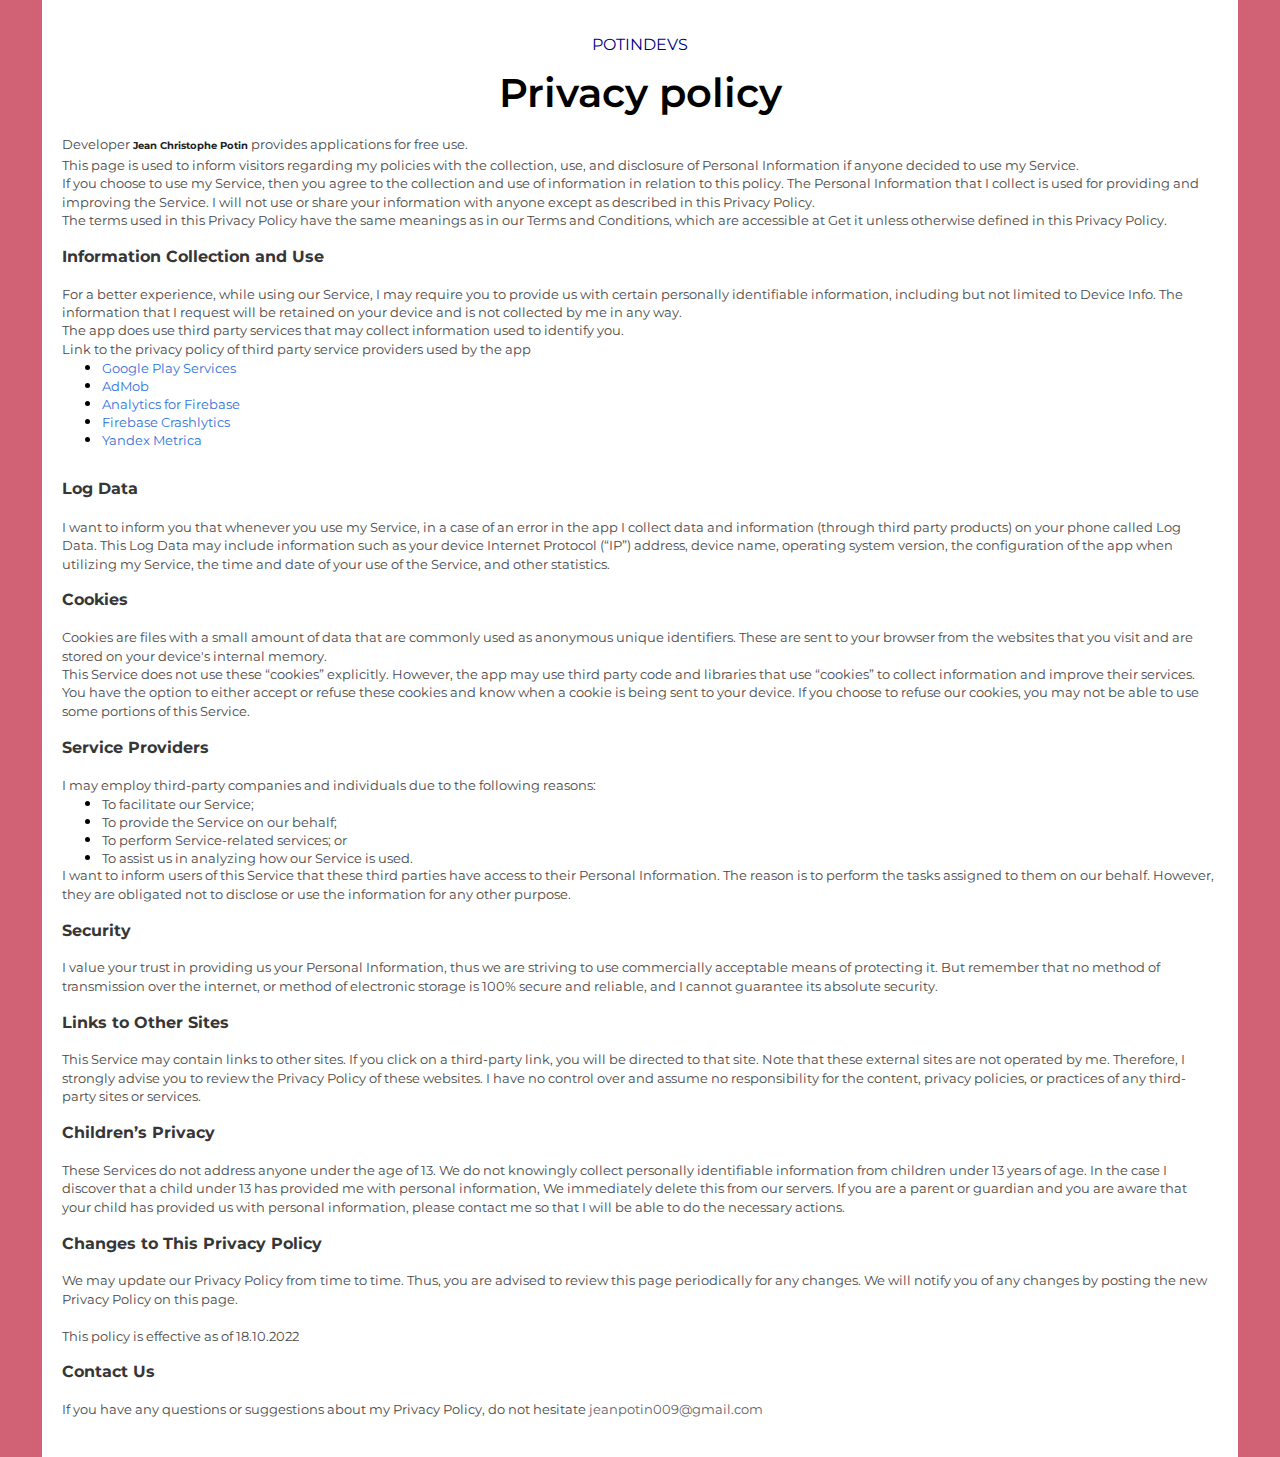
==== privacy.html @ df70c876 "git init" ====
<!DOCTYPE html>
<html>
<head>
  <meta http-equiv="content-type" content="text/html; charset=utf-8"/>
  <title>Privacy Policy</title>
  <link rel="preconnect" href="https://fonts.googleapis.com">
  <link rel="preconnect" href="https://fonts.gstatic.com" crossorigin>
  <link href="https://fonts.googleapis.com/css2?family=Montserrat:wght@100;300;400;500;600;700;800&display=swap" rel="stylesheet">
  <meta name="viewport" content="width=device-width, initial-scale=1.0">
  <style type="text/css">
    @page { size: 8.27in 11.69in; margin: 1in }
    p { line-height: 115%; text-align: left; orphans: 2; widows: 2; margin-bottom: 0.1in; direction: ltr; background: transparent }
    a:link { color: #000080; so-language: zxx; text-decoration: underline }
  </style>
  <link rel="stylesheet" href="./assets/privacy.css">
</head>
<body lang="ru-RU" link="#000080" vlink="#800000" dir="ltr"><p style="margin-bottom: 0in">
<div class="wrapper">
  <header>
    <a href="./index.html"><span>POTINDEVS</span></a>

  </header>
  <div style="margin: 0 auto; margin-top:1rem;font-size: 30pt; display: flex; justify-content: center"><span style="text-align: center ;background: #f5f5f5;font-weight: 600">Privacy
policy</span></div></p>
  <div class="text">
    <p style="margin-bottom: 0in"><br/>

    </p>
    <p style="margin-bottom: 0in; border: none; padding: 0in; background: #ffffff">
    <span style="color: #4a4a4a; "><span style="font-family: Roboto, serif; "><span
            style="font-size: 12pt; font-size: small; ">Developer</span></span></span><span style="color: #202124; "><span
            style="font-family: Roboto, serif; "><span style="font-size: 10pt; font-size: x-small; "><b><span style="background: #f5f5f5"> Jean Christophe Potin  </span></b></span></span></span><span style="color: #4a4a4a; "><span style="font-family: Roboto, serif; "><span
            style="font-size: 12pt; font-size: small; "><span style="background: #f5f5f5">
provides applications for free use.</span></span></span></span></p>
    <p style="margin-bottom: 0in; border: none; padding: 0in; background: #ffffff">
    <span style="color: #4a4a4a; "><span style="font-family: Roboto, serif; "><span
            style="font-size: 12pt; font-size: small; "><span style="background: #f5f5f5">This
page is used to inform visitors regarding my policies with the
collection, use, and disclosure of Personal Information if anyone
decided to use my Service.</span></span></span></span></p>
    <p style="margin-bottom: 0in; border: none; padding: 0in; background: #ffffff">
    <span style="color: #4a4a4a; "><span style="font-family: Roboto, serif; "><span
            style="font-size: 12pt; font-size: small; "><span style="background: #f5f5f5">If
you choose to use my Service, then you agree to the collection and
use of information in relation to this policy. The Personal
Information that I collect is used for providing and improving the
Service. I will not use or share your information with anyone except
as described in this Privacy Policy.</span></span></span></span></p>
    <p style="margin-bottom: 0in; border: none; padding: 0in; background: #ffffff">
    <span style="color: #4a4a4a; "><span style="font-family: Roboto, serif; "><span
            style="font-size: 12pt; font-size: small; "><span style="background: #f5f5f5">The
terms used in this Privacy Policy have the same meanings as in our
Terms and Conditions, which are accessible at Get it unless
otherwise defined in this Privacy Policy.</span></span></span></span></p>
    <p style="margin-bottom: 0in; border: none; padding: 0in; background: #ffffff">
      <br/>

    </p>
    <p style="margin-bottom: 0in; border: none; padding: 0in; background: #ffffff">
    <span style="color: #363636; "><span style="font-family: Roboto, serif; "><span
            style="margin: 10px 0 1rem 0;font-size: 12pt; font-size: medium; "><b><span style="background: #f5f5f5">Information
Collection and Use </span></b></span></span></span></p>
    <p style="margin-bottom: 0in; border: none; padding: 0in; background: #ffffff">
      <br>
      <span style="color: #4a4a4a; "><span style="font-family: Roboto, serif; "><span
              style="font-size: 12pt; font-size: small; "><span style="background: #f5f5f5">For
a better experience, while using our Service, I may require you to
provide us with certain personally identifiable information, including but not limited to
Device Info. The
information that I request will be retained on your device and is not
collected by me in any way.</span></span></span></span></p>
    <p style="margin-bottom: 0in; border: none; padding: 0in; background: #ffffff">
    <span style="color: #4a4a4a; "><span style="font-family: Roboto, serif; "><span
            style="font-size: 12pt; font-size: small; "><span style="background: #f5f5f5">The
app does use third party services that may collect information used
to identify you.</span></span></span></span></p>
    <p style="margin-bottom: 0in; border: none; padding: 0in; background: #ffffff">
    <span style="color: #4a4a4a; "><span style="font-family: Roboto, serif; "><span
            style="font-size: 12pt; font-size: small; "><span style="background: #f5f5f5">Link
to the privacy policy of third party service providers used by the app</span></span></span></span></p>
    <ul>
      <li><p style="line-height: 100%; margin-right: 0.11in; margin-top: 0.11in; margin-bottom: 0in; border: none; padding: 0in">
        <a href="https://www.google.com/policies/privacy/"><span style="color: #3273dc; "><span
                style="font-family: Roboto, serif; "><span style="font-size: 12pt; font-size: small; "><span style="background: #f5f5f5">Google
	Play Services</span></span></span></span></a></p>
      <li><p style="line-height: 100%; margin-right: 0.11in; margin-bottom: 0in; border: none; padding: 0in">
        <a href="https://support.google.com/admob/answer/6128543?hl=en"><span style="color: #3273dc; "><span
                style="font-family: Roboto, serif; "><span style="font-size: 12pt; font-size: small; "><span style="background: #f5f5f5">AdMob</span></span></span></span></a></p>
        <li><p style="line-height: 100%; margin-right: 0.11in; margin-bottom: 0.11in; border: none; padding: 0in">
            <a href="https://firebase.google.com/support/privacy/"><span style="color: #3273dc; "><span
                    style="font-family: Roboto, serif; "><span style="font-size: 12pt; font-size: small; "><span style="background: #f5f5f5">Analytics for Firebase</span></span></span></span></a></p>
      <li><p style="line-height: 100%; margin-right: 0.11in; margin-bottom: 0.11in; border: none; padding: 0in">
        <a href="https://firebase.google.com/support/privacy/"><span style="color: #3273dc; "><span
                style="font-family: Roboto, serif; "><span style="font-size: 12pt; font-size: small; "><span style="background: #f5f5f5">Firebase
	Crashlytics</span></span></span></span></a></p>
        <li><p style="line-height: 100%; margin-right: 0.11in; margin-bottom: 0.11in; border: none; padding: 0in">
            <a href="https://firebase.google.com/support/privacy/"><span style="color: #3273dc; "><span
                    style="font-family: Roboto, serif; "><span style="font-size: 12pt; font-size: small; "><span style="background: #f5f5f5">Yandex Metrica</span></span></span></span></a></p>
    </ul>
    <p style="line-height: 100%; margin-right: 0.11in; margin-top: 0.11in; margin-bottom: 0.11in; border: none; padding: 0in">
      <br/>
      <br/>

    </p>
    <p style="margin-bottom: 0in; border: none; padding: 0in; background: #ffffff">
    <span style="color: #363636; "><span style="font-family: Roboto, serif; "><span
            style="font-size: 12pt; font-size: medium; "><b><span style="background: #f5f5f5">Log
Data</span></b></span></span></span></p>
    <br>
    <p style="margin-bottom: 0in; border: none; padding: 0in; background: #ffffff">
    <span style="color: #4a4a4a; "><span style="font-family: Roboto, serif; "><span
            style="font-size: 12pt; font-size: small; "><span style="background: #f5f5f5">I
want to inform you that whenever you use my Service, in a case of an
error in the app I collect data and information (through third party
products) on your phone called Log Data. This Log Data may include
information such as your device Internet Protocol (“IP”) address,
device name, operating system version, the configuration of the app
when utilizing my Service, the time and date of your use of the
Service, and other statistics.</span></span></span></span></p>
    <p style="margin-bottom: 0in; border: none; padding: 0in; background: #ffffff">   <br>
      <span style="color: #363636; "><span style="font-family: Roboto, serif; "><span
              style="font-size: 12pt; font-size: medium; "><b><span style="background: #f5f5f5">Cookies</span></b></span></span></span></p>
    <p style="margin-bottom: 0in; border: none; padding: 0in; background: #ffffff">   <br>
      <span style="color: #4a4a4a; "><span style="font-family: Roboto, serif; "><span
              style="font-size: 12pt; font-size: small; "><span style="background: #f5f5f5">Cookies
are files with a small amount of data that are commonly used as
anonymous unique identifiers. These are sent to your browser from the
websites that you visit and are stored on your device's internal
memory.</span></span></span></span></p>
    <p style="margin-bottom: 0in; border: none; padding: 0in; background: #ffffff">
    <span style="color: #4a4a4a; "><span style="font-family: Roboto, serif; "><span
            style="font-size: 12pt; font-size: small; "><span style="background: #f5f5f5">This
Service does not use these “cookies” explicitly. However, the app
may use third party code and libraries that use “cookies” to
collect information and improve their services. You have the option
to either accept or refuse these cookies and know when a cookie is
being sent to your device. If you choose to refuse our cookies, you
may not be able to use some portions of this Service.</span></span></span></span></p>
    <p style="margin-bottom: 0in; border: none; padding: 0in; background: #ffffff">
      <br>
      <span style="color: #363636; "><span style="font-family: Roboto, serif; "><span
              style="font-size: 12pt; font-size: medium; "><b><span style="background: #f5f5f5">Service
Providers</span></b></span></span></span></p>
    <br>
    <p style="margin-bottom: 0in; border: none; padding: 0in; background: #ffffff">
    <span style="color: #4a4a4a; "><span style="font-family: Roboto, serif; "><span
            style="font-size: 12pt; font-size: small; "><span style="background: #f5f5f5">I
may employ third-party companies and individuals due to the following
reasons:</span></span></span></span></p>
    <ul>
      <li><p style="line-height: 100%; margin-right: 0.11in; margin-top: 0.11in; margin-bottom: 0in; border: none; padding: 0in; background: #ffffff">
        <span style="color: #4a4a4a; "><span style="font-family: Roboto, serif; "><span
                style="font-size: 12pt; font-size: small; "><span style="background: #f5f5f5">To
	facilitate our Service;</span></span></span></span></p>
      <li><p style="line-height: 100%; margin-right: 0.11in; margin-bottom: 0in; border: none; padding: 0in; background: #ffffff">
        <span style="color: #4a4a4a; "><span style="font-family: Roboto, serif; "><span
                style="font-size: 12pt; font-size: small; "><span style="background: #f5f5f5">To
	provide the Service on our behalf;</span></span></span></span></p>
      <li><p style="line-height: 100%; margin-right: 0.11in; margin-bottom: 0in; border: none; padding: 0in; background: #ffffff">
        <span style="color: #4a4a4a; "><span style="font-family: Roboto, serif; "><span
                style="font-size: 12pt; font-size: small; "><span style="background: #f5f5f5">To
	perform Service-related services; or</span></span></span></span></p>
      <li><p style="line-height: 100%; margin-right: 0.11in; margin-bottom: 0.11in; border: none; padding: 0in; background: #ffffff">
        <span style="color: #4a4a4a; "><span style="font-family: Roboto, serif; "><span
                style="font-size: 12pt; font-size: small; "><span style="background: #f5f5f5">To
	assist us in analyzing how our Service is used.</span></span></span></span></p>
    </ul>
    <p style="margin-bottom: 0in; border: none; padding: 0in; background: #ffffff">
    <span style="color: #4a4a4a; "><span style="font-family: Roboto, serif; "><span
            style="font-size: 12pt; font-size: small; "><span style="background: #f5f5f5">I
want to inform users of this Service that these third parties have
access to their Personal Information. The reason is to perform the
tasks assigned to them on our behalf. However, they are obligated not
to disclose or use the information for any other purpose.</span></span></span></span></p>
    <p style="margin-bottom: 0in; border: none; padding: 0in; background: #ffffff">   <br>
      <span style="color: #363636; "><span style="font-family: Roboto, serif; "><span
              style="font-size: 12pt; font-size: medium; "><b><span style="background: #f5f5f5">Security</span></b></span></span></span></p>
    <p style="margin-bottom: 0in; border: none; padding: 0in; background: #ffffff">   <br>
      <span style="color: #4a4a4a; "><span style="font-family: Roboto, serif; "><span
              style="font-size: 12pt; font-size: small; "><span style="background: #f5f5f5">I
value your trust in providing us your Personal Information, thus we
are striving to use commercially acceptable means of protecting it.
But remember that no method of transmission over the internet, or
method of electronic storage is 100% secure and reliable, and I
cannot guarantee its absolute security.</span></span></span></span></p>
    <p style="margin-bottom: 0in; border: none; padding: 0in; background: #ffffff">   <br>
      <span style="color: #363636; "><span style="font-family: Roboto, serif; "><span
              style="font-size: 12pt; font-size: medium; "><b><span style="background: #f5f5f5">Links
to Other Sites</span></b></span></span></span></p>
    <p style="margin-bottom: 0in; border: none; padding: 0in; background: #ffffff">   <br>
      <span style="color: #4a4a4a; "><span style="font-family: Roboto, serif; "><span
              style="font-size: 12pt; font-size: small; "><span style="background: #f5f5f5">This
Service may contain links to other sites. If you click on a
third-party link, you will be directed to that site. Note that these
external sites are not operated by me. Therefore, I strongly advise
you to review the Privacy Policy of these websites. I have no control
over and assume no responsibility for the content, privacy policies,
or practices of any third-party sites or services.</span></span></span></span></p>
    <p style="margin-bottom: 0in; border: none; padding: 0in; background: #ffffff">   <br>
      <span style="color: #363636; "><span style="font-family: Roboto, serif; "><span
              style="font-size: 12pt; font-size: medium; "><b><span style="background: #f5f5f5">Children’s
Privacy</span></b></span></span></span></p>
    <p style="margin-bottom: 0in; border: none; padding: 0in; background: #ffffff">   <br>
      <span style="color: #4a4a4a; "><span style="font-family: Roboto, serif; "><span
              style="font-size: 12pt; font-size: small; "><span style="background: #f5f5f5">These
Services do not address anyone under the age of 13. We do not
knowingly collect personally identifiable information from children
under 13 years of age. In the case I discover that a child under 13
has provided me with personal information, We immediately delete this
from our servers. If you are a parent or guardian and you are aware
that your child has provided us with personal information, please
contact me so that I will be able to do the necessary actions.</span></span></span></span></p>
    <p style="margin-bottom: 0in; border: none; padding: 0in; background: #ffffff">   <br>
      <span style="color: #363636; "><span style="font-family: Roboto, serif; "><span
              style="font-size: 12pt; font-size: medium; "><b><span style="background: #f5f5f5">Changes
to This Privacy Policy</span></b></span></span></span></p>
    <p style="margin-bottom: 0in; border: none; padding: 0in; background: #ffffff">   <br>
      <span style="color: #4a4a4a; "><span style="font-family: Roboto, serif; "><span
              style="font-size: 12pt; font-size: small; "><span style="background: #f5f5f5">We
may update our Privacy Policy from time to time. Thus, you are
advised to review this page periodically for any changes. We will
notify you of any changes by posting the new Privacy Policy on this
page.</span></span></span></span></p>
      <p style="margin-bottom: 0in; border: none; padding: 0in; background: #ffffff">   <br>
          <span style="color: #4a4a4a; "><span style="font-family: Roboto, serif; "><span
                  style="font-size: 12pt; font-size: small; "><span style="background: #f5f5f5">This policy is effective as of 18.10.2022</span></span></span></span></p>
    <p style="margin-bottom: 0in; border: none; padding: 0in; background: #ffffff">   <br>
      <span style="color: #363636; "><span style="font-family: Roboto, serif; "><span
              style="font-size: 12pt; font-size: medium; "><b><span style="background: #f5f5f5">Contact
Us</span></b></span></span></span></p>
    <p style="margin-bottom: 0in; border: none; padding: 0in; background: #ffffff">   <br>
      <span style="color: #4a4a4a; "><span style="font-family: Roboto, serif; "><span
              style="font-size: 12pt; font-size: small; "><span style="background: #f5f5f5">If
you have any questions or suggestions about my Privacy Policy, do not
hesitate </span></span></span></span><span style="color: #5f6368; "><span
              style="font-family: Roboto, serif; "><span style="font-size: 12pt; font-size: small; "><span style="background: #f5f5f5">jeanpotin009@gmail.com</span></span></span></span></p>
    <p style="margin-bottom: 0in"><br/>

    </p>
  </div>
</div>
</body>
</html>
---- assets/privacy.css ----
*{
    box-sizing: border-box;
    font-family: 'Montserrat', sans-serif;
    margin: 0 !important;
}
a{
    text-decoration: none !important;
}
.app-logo{
    height: 48px;
    width: 48px;
}
body{
    height: 100%;
    background-color: #d16276 !important;
}
header{
    padding-top: 1rem;
    padding-bottom: 1rem;
    height: 48px;
    display: flex;
    justify-content: center;
    align-items: center;
}
.wrapper{
    padding: 20px;
    background-color: white;
    max-width: 1196px;
    margin: 0 auto !important;
}

span{
    background-color: transparent !important;
}
body{

}
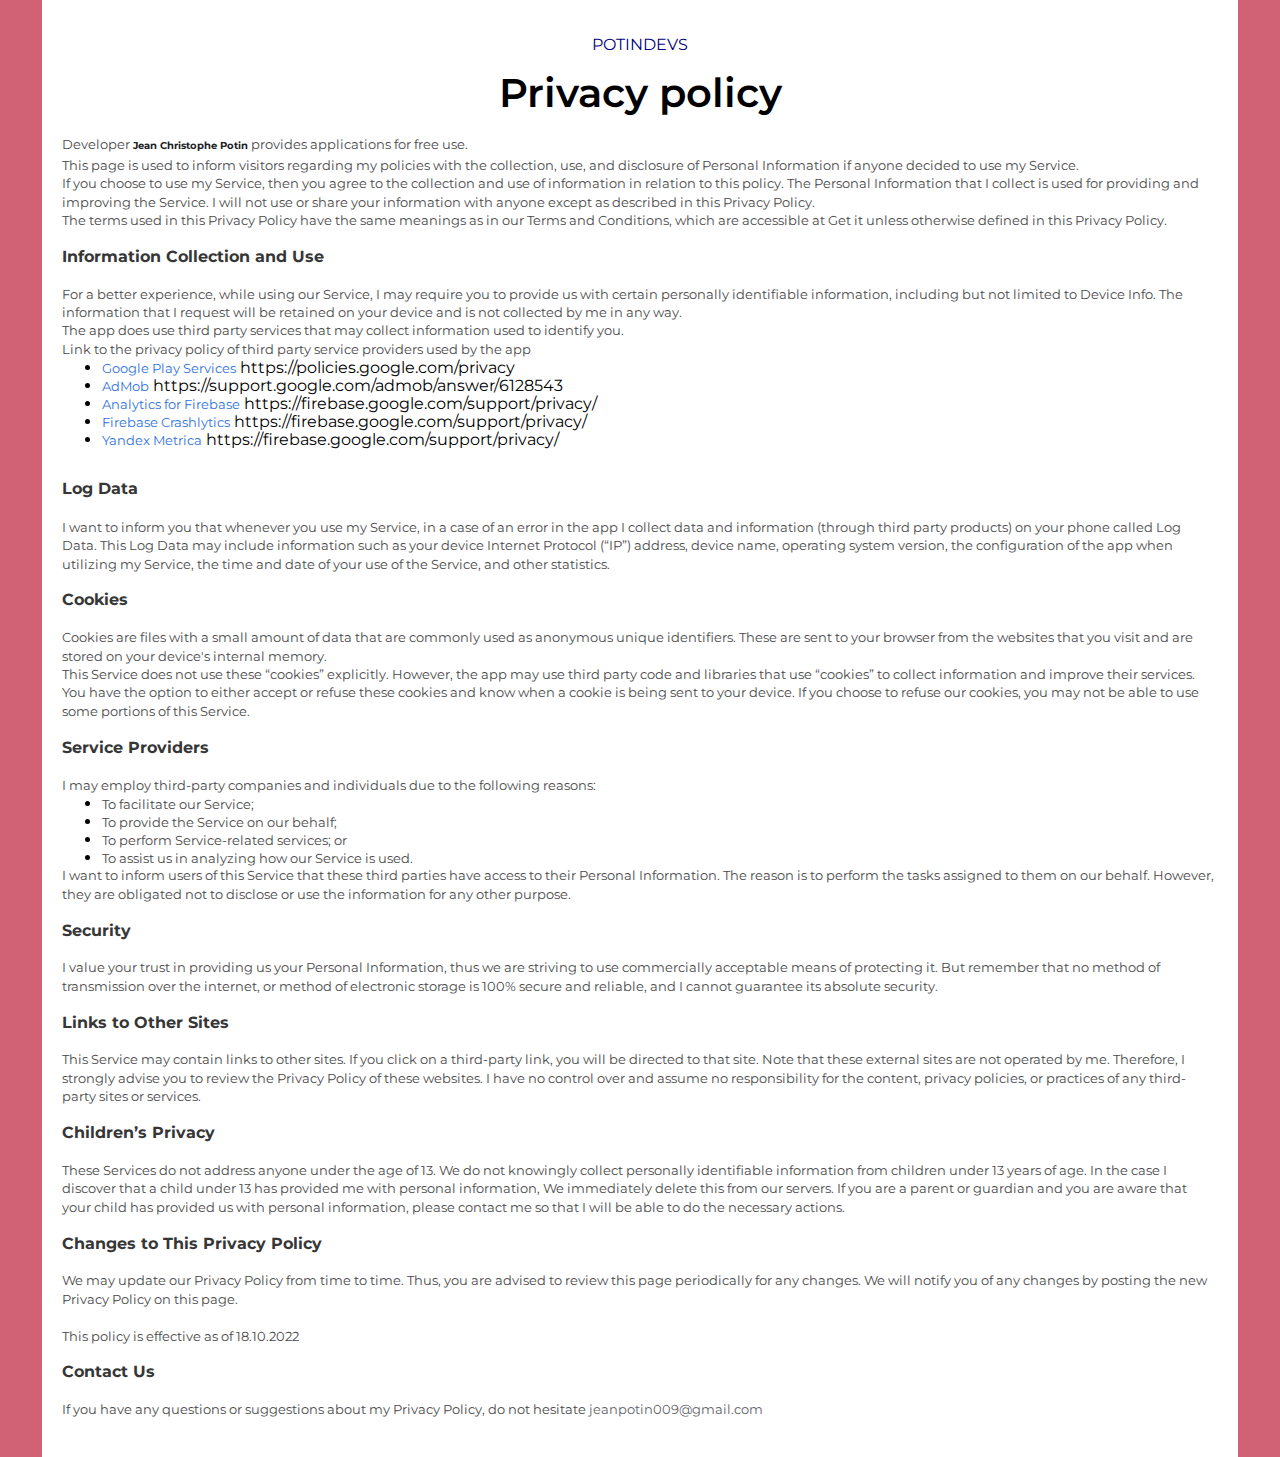
==== commit 8a14be72: "Update privacy.html" ====
--- a/privacy.html
+++ b/privacy.html
@@ -80,22 +80,22 @@
 to the privacy policy of third party service providers used by the app</span></span></span></span></p>
     <ul>
       <li><p style="line-height: 100%; margin-right: 0.11in; margin-top: 0.11in; margin-bottom: 0in; border: none; padding: 0in">
-        <a href="https://www.google.com/policies/privacy/"><span style="color: #3273dc; "><span
+       <span style="color: #3273dc; "><span
                 style="font-family: Roboto, serif; "><span style="font-size: 12pt; font-size: small; "><span style="background: #f5f5f5">Google
-	Play Services</span></span></span></span></a></p>
+	Play Services</span></span></span></span> https://policies.google.com/privacy </p>
       <li><p style="line-height: 100%; margin-right: 0.11in; margin-bottom: 0in; border: none; padding: 0in">
-        <a href="https://support.google.com/admob/answer/6128543?hl=en"><span style="color: #3273dc; "><span
-                style="font-family: Roboto, serif; "><span style="font-size: 12pt; font-size: small; "><span style="background: #f5f5f5">AdMob</span></span></span></span></a></p>
+       <span style="color: #3273dc; "><span
+                style="font-family: Roboto, serif; "><span style="font-size: 12pt; font-size: small; "><span style="background: #f5f5f5">AdMob</span></span></span></span> https://support.google.com/admob/answer/6128543 </p>
         <li><p style="line-height: 100%; margin-right: 0.11in; margin-bottom: 0.11in; border: none; padding: 0in">
-            <a href="https://firebase.google.com/support/privacy/"><span style="color: #3273dc; "><span
-                    style="font-family: Roboto, serif; "><span style="font-size: 12pt; font-size: small; "><span style="background: #f5f5f5">Analytics for Firebase</span></span></span></span></a></p>
+            <span style="color: #3273dc; "><span
+                    style="font-family: Roboto, serif; "><span style="font-size: 12pt; font-size: small; "><span style="background: #f5f5f5">Analytics for Firebase</span></span></span></span> https://firebase.google.com/support/privacy/</p>
       <li><p style="line-height: 100%; margin-right: 0.11in; margin-bottom: 0.11in; border: none; padding: 0in">
-        <a href="https://firebase.google.com/support/privacy/"><span style="color: #3273dc; "><span
+        <span style="color: #3273dc; "><span
                 style="font-family: Roboto, serif; "><span style="font-size: 12pt; font-size: small; "><span style="background: #f5f5f5">Firebase
-	Crashlytics</span></span></span></span></a></p>
+	Crashlytics</span></span></span></span> https://firebase.google.com/support/privacy/</p>
         <li><p style="line-height: 100%; margin-right: 0.11in; margin-bottom: 0.11in; border: none; padding: 0in">
-            <a href="https://firebase.google.com/support/privacy/"><span style="color: #3273dc; "><span
-                    style="font-family: Roboto, serif; "><span style="font-size: 12pt; font-size: small; "><span style="background: #f5f5f5">Yandex Metrica</span></span></span></span></a></p>
+            <span style="color: #3273dc; "><span
+                    style="font-family: Roboto, serif; "><span style="font-size: 12pt; font-size: small; "><span style="background: #f5f5f5">Yandex Metrica</span></span></span></span> https://firebase.google.com/support/privacy/</p>
     </ul>
     <p style="line-height: 100%; margin-right: 0.11in; margin-top: 0.11in; margin-bottom: 0.11in; border: none; padding: 0in">
       <br/>
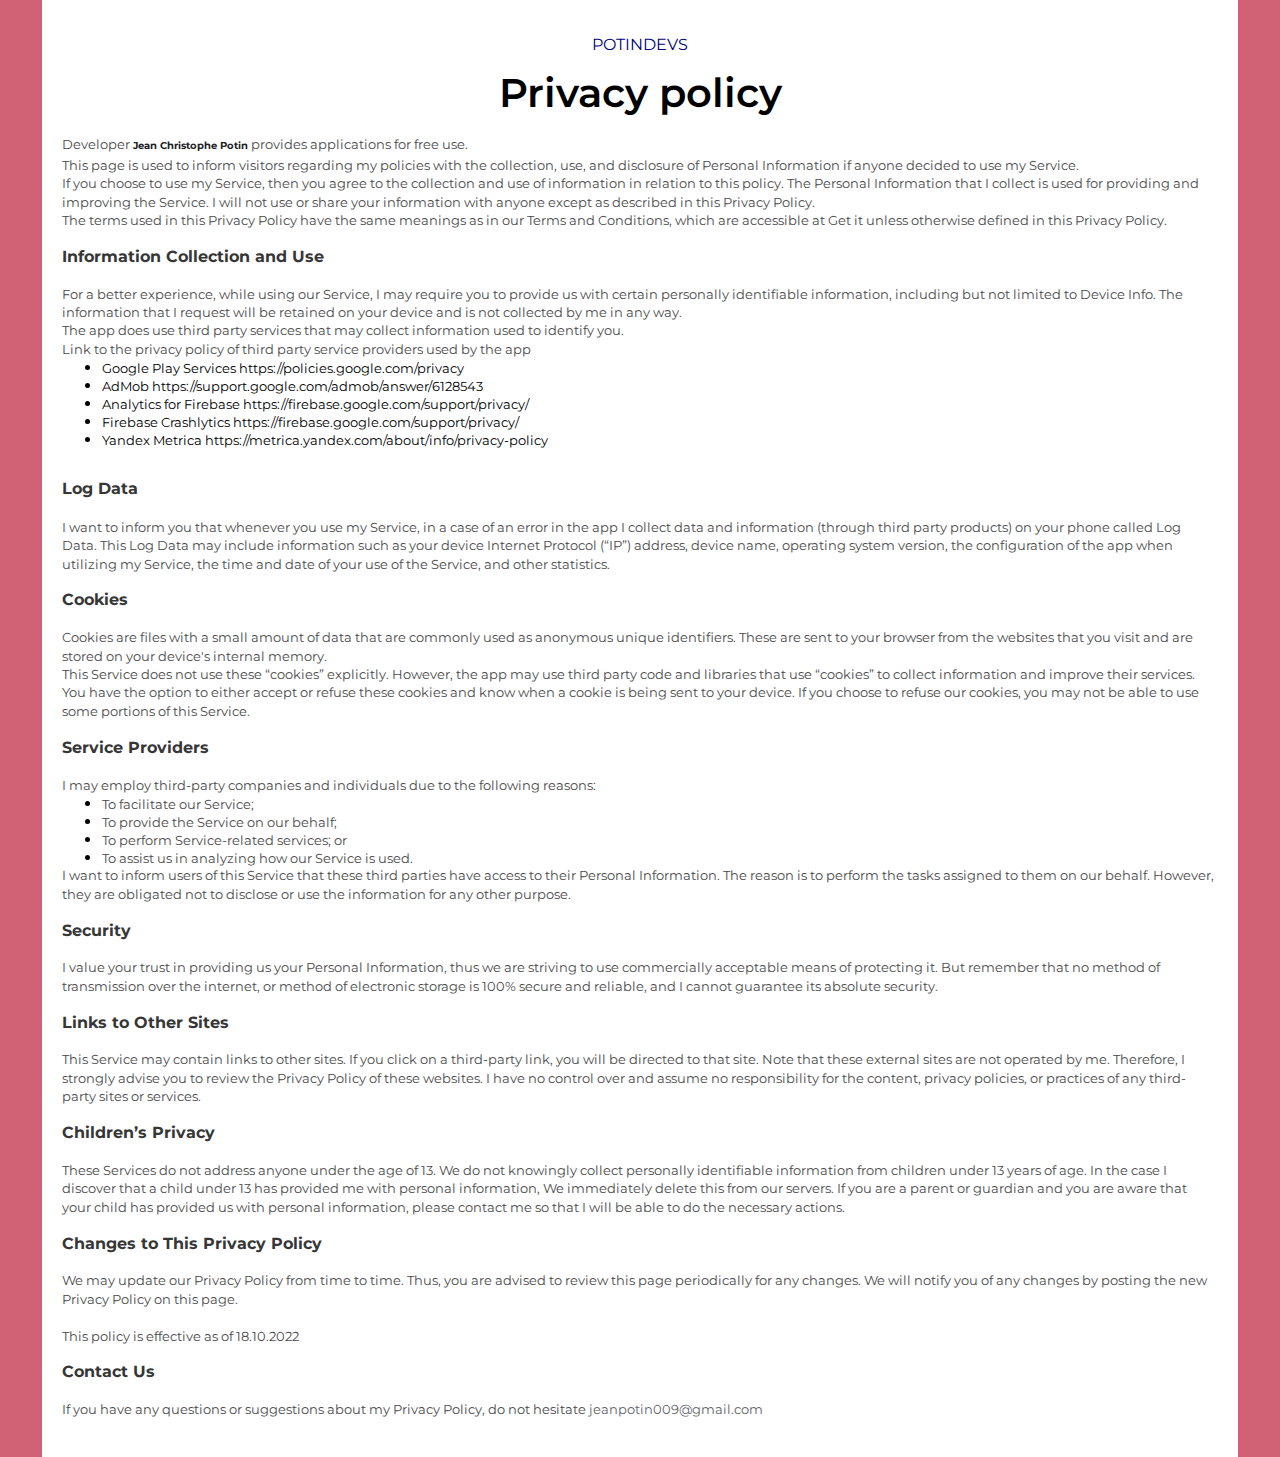
==== commit 72e45331: "Add files via upload" ====
--- a/privacy.html
+++ b/privacy.html
@@ -80,22 +80,22 @@
 to the privacy policy of third party service providers used by the app</span></span></span></span></p>
     <ul>
       <li><p style="line-height: 100%; margin-right: 0.11in; margin-top: 0.11in; margin-bottom: 0in; border: none; padding: 0in">
-       <span style="color: #3273dc; "><span
+       <span ><span
                 style="font-family: Roboto, serif; "><span style="font-size: 12pt; font-size: small; "><span style="background: #f5f5f5">Google
-	Play Services</span></span></span></span> https://policies.google.com/privacy </p>
+	Play Services  https://policies.google.com/privacy</span></span></span></span></p>
       <li><p style="line-height: 100%; margin-right: 0.11in; margin-bottom: 0in; border: none; padding: 0in">
-       <span style="color: #3273dc; "><span
-                style="font-family: Roboto, serif; "><span style="font-size: 12pt; font-size: small; "><span style="background: #f5f5f5">AdMob</span></span></span></span> https://support.google.com/admob/answer/6128543 </p>
+       <span ><span
+                style="font-family: Roboto, serif; "><span style="font-size: 12pt; font-size: small; "><span style="background: #f5f5f5">AdMob https://support.google.com/admob/answer/6128543</span></span></span></span>  </p>
         <li><p style="line-height: 100%; margin-right: 0.11in; margin-bottom: 0.11in; border: none; padding: 0in">
-            <span style="color: #3273dc; "><span
-                    style="font-family: Roboto, serif; "><span style="font-size: 12pt; font-size: small; "><span style="background: #f5f5f5">Analytics for Firebase</span></span></span></span> https://firebase.google.com/support/privacy/</p>
+            <span ><span
+                    style="font-family: Roboto, serif; "><span style="font-size: 12pt; font-size: small; "><span style="background: #f5f5f5">Analytics for Firebase https://firebase.google.com/support/privacy/</span></span></span></span> </p>
       <li><p style="line-height: 100%; margin-right: 0.11in; margin-bottom: 0.11in; border: none; padding: 0in">
-        <span style="color: #3273dc; "><span
+        <span ><span
                 style="font-family: Roboto, serif; "><span style="font-size: 12pt; font-size: small; "><span style="background: #f5f5f5">Firebase
-	Crashlytics</span></span></span></span> https://firebase.google.com/support/privacy/</p>
+	Crashlytics  https://firebase.google.com/support/privacy/</span></span></span></span></p>
         <li><p style="line-height: 100%; margin-right: 0.11in; margin-bottom: 0.11in; border: none; padding: 0in">
-            <span style="color: #3273dc; "><span
-                    style="font-family: Roboto, serif; "><span style="font-size: 12pt; font-size: small; "><span style="background: #f5f5f5">Yandex Metrica</span></span></span></span> https://firebase.google.com/support/privacy/</p>
+            <span ><span
+                    style="font-family: Roboto, serif; "><span style="font-size: 12pt; font-size: small; "><span style="background: #f5f5f5">Yandex Metrica https://metrica.yandex.com/about/info/privacy-policy</span></span></span></span> </p>
     </ul>
     <p style="line-height: 100%; margin-right: 0.11in; margin-top: 0.11in; margin-bottom: 0.11in; border: none; padding: 0in">
       <br/>
